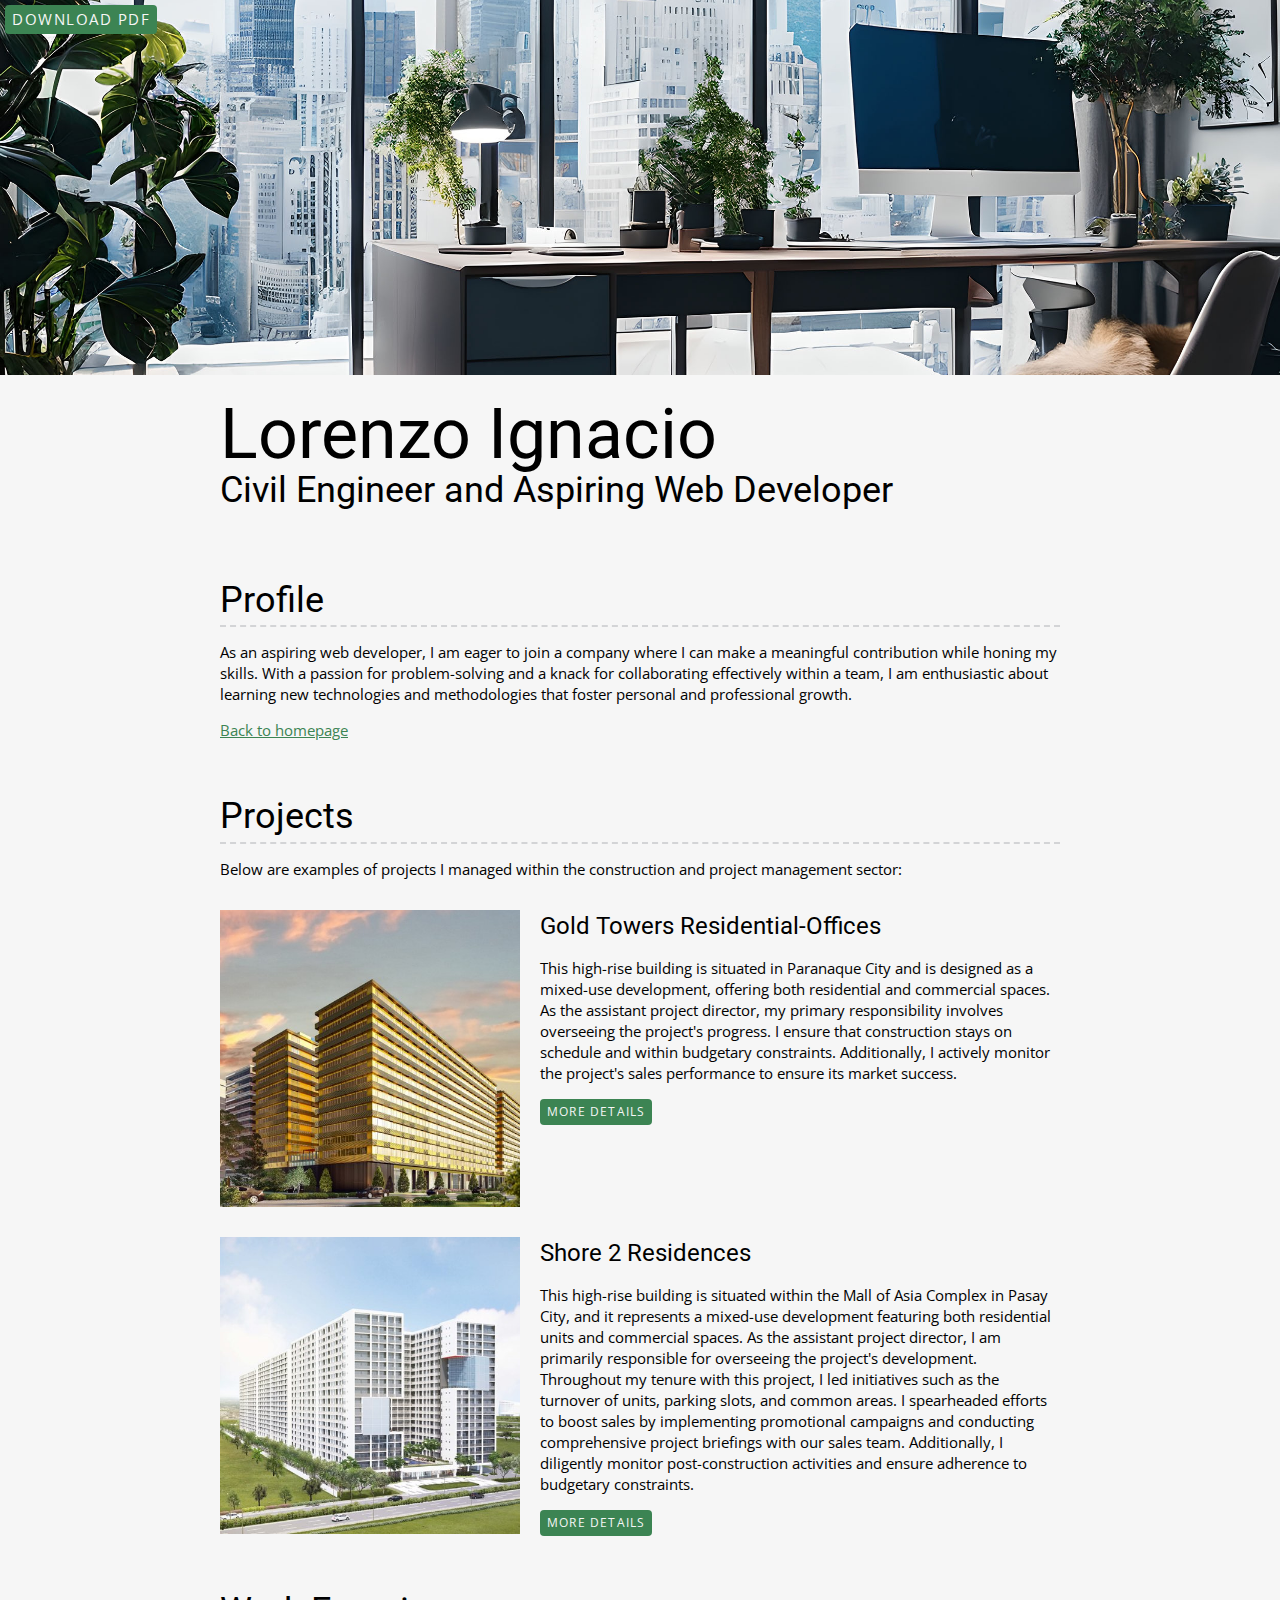
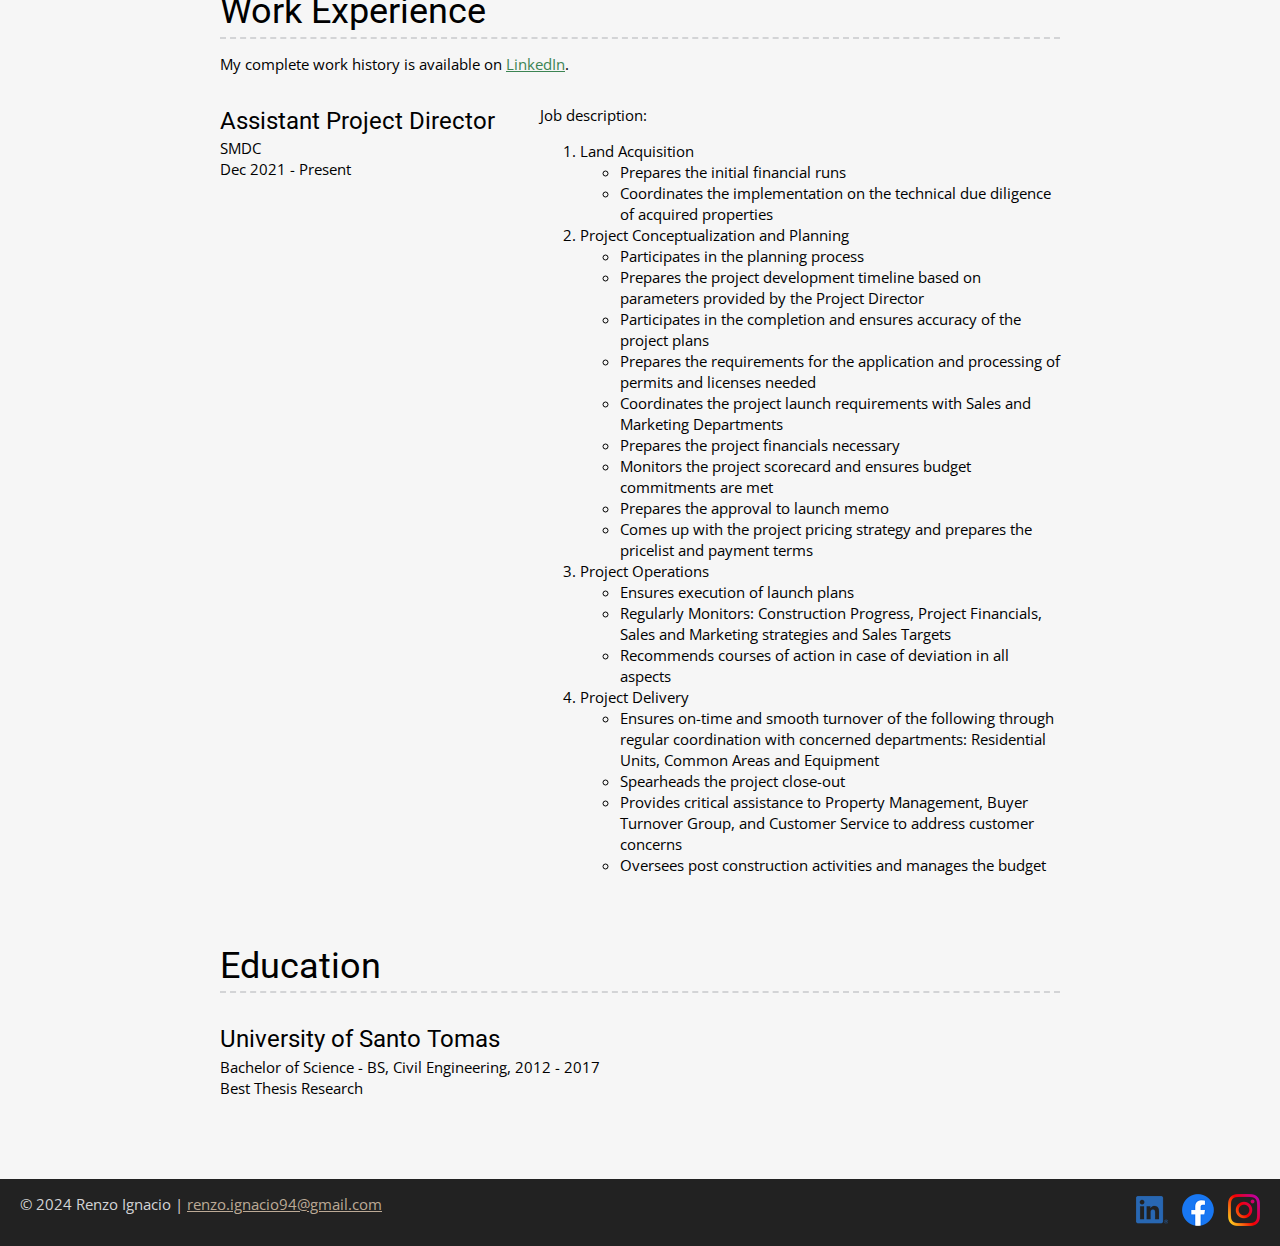
==== resume.html @ 6c22a602 "first commit" ====
<!DOCTYPE html>
<html lang="en">
  <head>
    <meta charset="UTF-8">
    <meta name="viewport" content="width=device-width, initial-scale=1">
    <title>Resume | Lorenzo Ignacio | Civil Engineer | Aspiring Web Developer</title>
    <link rel="preconnect" href="https://fonts.googleapis.com">
    <link rel="preconnect" href="https://fonts.gstatic.com" crossorigin>
    <link href="https://fonts.googleapis.com/css2?family=Open+Sans&family=Roboto&display=swap" rel="stylesheet">
    <link rel="stylesheet" href="css/styles.css">
  </head>
  <body class="resume">
    <a class="btn download-link" href="rignacio-resume.pdf">Download PDF</a>
    <header>
      <div class="content-wrapper">
        <h1>Lorenzo Ignacio</h1>
        <h2>Civil Engineer and Aspiring Web Developer</h2>
      </div>
    </header>
    <main class="content-wrapper">
      <section class="resume-section">
        <h2>Profile</h2>
        <p>As an aspiring web developer, I am eager to join a company where I can make a meaningful contribution while honing my skills. With a passion for problem-solving and a knack for collaborating effectively within a team, I am enthusiastic about learning new technologies and methodologies that foster personal and professional growth.</p>
        <a href="index.html">Back to homepage</a>
      </section>
      <section class="resume-section">
        <h2>Projects</h2>
        <p>Below are examples of projects I managed within the construction and project management sector:</p>
        <div class="project-wrapper">
          <section class="project-item">
            <img src="images/project-gold-500px.jpg" srcset="images/project-gold-1000px.jpg 2x" alt="Gold Towers Residential-Offices">
            <h3>Gold Towers Residential-Offices</h3>
            <p>This high-rise building is situated in Paranaque City and is designed as a mixed-use development, offering both residential and commercial spaces. As the assistant project director, my primary responsibility involves overseeing the project's progress. I ensure that construction stays on schedule and within budgetary constraints. Additionally, I actively monitor the project's sales performance to ensure its market success.</p>
            <a class="btn" href="https://smdc.com/properties/gold-towers-residential-offices/" target="_blank">More Details</a>
          </section>
          <section class="project-item">
            <img src="images/project-shore-500px.jpg" srcset="images/project-shore-1000px.jpg 2x" alt="Shore 2 Residences">
            <h3>Shore 2 Residences</h3>
            <p>This high-rise building is situated within the Mall of Asia Complex in Pasay City, and it represents a mixed-use development featuring both residential units and commercial spaces. As the assistant project director, I am primarily responsible for overseeing the project's development. Throughout my tenure with this project, I led initiatives such as the turnover of units, parking slots, and common areas. I spearheaded efforts to boost sales by implementing promotional campaigns and conducting comprehensive project briefings with our sales team. Additionally, I diligently monitor post-construction activities and ensure adherence to budgetary constraints.</p>
            <a class="btn" href="https://smdc.com/properties/shore-2-residences/" target="_blank">More Details</a>
          </section>
        </div>
      </section>
      <section class="resume-section">
        <h2>Work Experience</h2>
        <p>My complete work history is available on <a href="https://www.linkedin.com/in/rene-lorenzo-ignacio-a51423181" target="_blank">LinkedIn</a>.</p>
        <section class="work-item">
            <div class="work-details">
              <h3>Assistant Project Director</h3>
              <p>SMDC</p>
              <p>Dec 2021 - Present</p>
            </div>
            <div class="work-summary">
              <p>Job description:</p>
              <ol>
                <li>Land Acquisition</li>
              <ul>
                <li>Prepares the initial financial runs</li>
                <li>Coordinates the implementation on the technical due diligence of acquired properties</li>
              </ul>
              <li>Project Conceptualization and Planning</li>
              <ul>
                <li>Participates in the planning process</li>
                <li>Prepares the project development timeline based on parameters provided by the Project Director</li>
                <li>Participates in the completion and ensures accuracy of the project plans</li>
                <li>Prepares the requirements for the application and processing of permits and licenses needed</li>
                <li>Coordinates the project launch requirements with Sales and Marketing Departments</li>
                <li>Prepares the project financials necessary</li>
                <li>Monitors the project scorecard and ensures budget commitments are met</li>
                <li>Prepares the approval to launch memo</li>
                <li>Comes up with the project pricing strategy and prepares the pricelist and payment terms</li>
              </ul>
              <li>Project Operations</li>
              <ul>
                <li>Ensures execution of launch plans</li>
                <li>Regularly Monitors: Construction Progress, Project Financials, Sales and Marketing strategies and Sales Targets</li>
                <li>Recommends courses of action in case of deviation in all aspects</li>
              </ul>
              <li>Project Delivery</li>
              <ul>
                <li>Ensures on-time and smooth turnover of the following through regular coordination with concerned departments: Residential Units, Common Areas and Equipment</li>
                <li>Spearheads the project close-out</li>
                <li>Provides critical assistance to Property Management, Buyer Turnover Group, and Customer Service to address customer concerns</li>
                <li>Oversees post construction activities and manages the budget</li>
              </ul>
              </ol>
          </div>
        </section>
      </section>
      <section class="resume-section">
        <h2>Education</h2>
        <section class="education-item">
          <h3>University of Santo Tomas</h3>
          <p>Bachelor of Science - BS, Civil Engineering, 2012 - 2017</p>
          <p>Best Thesis Research</p>
        </section>
      </section>
    </main>
    <footer>
      <p>© 2024 Renzo Ignacio | <a href="mailto:renzo.ignacio94@gmail.com">renzo.ignacio94@gmail.com</a></p>
      <ul class="socials">
        <li>
          <a href="https://www.linkedin.com/in/rene-lorenzo-ignacio-a51423181" target="_blank"><img src="images/icon-logo-linkedin.png" alt="My LinkedIn Profile"></a>
        </li>
        <li>
          <a href="https://www.facebook.com/enzooofresh?mibextid=ZbWKwL" target="_blank"><img src="images/icon-logo-facebook.png" alt="My Facebook Profile"></a>
        </li>
        <li>
          <a href="https://www.instagram.com/lorenzo.ignacio_?igsh=bWI5bmd0YTQxZGk0" target="_blank"><img src="images/icon-logo-instagram.png" alt="My Instagram Profile"></a>
        </li>
      </ul>
    </footer>
  </body>
</html>
---- css/styles.css ----
/*
COLOR PALETTE

Dark green    #3c8453
Sandy beige   #bcaa96
Dark gray     #222222
Light gray    #d3d4d6
Off-white     #f6f6f6
*/

/* GLOBAL STYLES 
-------------------------------------*/
/* 
  https://www.paulirish.com/2012/box-sizing-border-box-ftw/
*/
html {
    box-sizing: border-box;
    font-size: 62.5%; /* set default to 10px */
  }
  *, *:before, *:after {
    box-sizing: inherit;
  }

html, body {
    height: 100%;
}
body {
    background: #f6f6f6;
    margin: 0;
    font-family: "Open Sans", sans-serif;
    font-size: 1.5rem;
    line-height: 1.4;
}
h1, h2, h3 {
    font-family: "Roboto", sans-serif;
    font-weight: 400;
    margin: 0;
}
h1 {
    font-size: 7rem;
    line-height: 0.85;
}
h2 {
    font-size: 3.6rem;
}
h3 {
    font-size: 2.4rem;
}

/* links */
a {
    color: #3c8453;
}
a:hover {
    color: #bcaa96;
    text-decoration: none;
}
footer a {
    color: #bcaa96;
}
footer a:hover {
    color: #3c8453;
}
.btn {
    background: #3c8453;
    color: #f6f6f6;
    text-decoration: none;
    text-transform: uppercase;
    font-size: 1.2rem;
    display: inline-block;
    padding: 7px;
    letter-spacing: 0.1em;
    line-height: 1;
    border-radius: 4px;
}

.content-wrapper {
    margin: 0 auto;
    padding: 30px;
    max-width: 900px;
}


/* HOME
-------------------------------------*/
.home {
    background:url(../images/bg-home-office-city.jpg) no-repeat;
    background-size: cover;
    display: flex;
    flex-direction: column;
}
.home .content-wrapper {
    
    flex: 1 0 auto;
}
.content-bg {
    background: rgb(255 255 255 / 0.9);
    padding: 30px;
}
@media screen and (max-width:650px) {
    .home .content-wrapper {
        padding: 10px;
    }
    .content-bg {
        padding: 20px;
    }
}


/* RESUME
-------------------------------------*/
.resume header::before {
    background: url(../images/bg-home-office-city.jpg) center;
    background-size: cover;
    content: "";
    display: block;
    height: 375px;
}
.resume-section {
    margin-bottom: 50px;
}
.resume-section h2 {
    border-bottom: 2px dashed #d3d4d6;
}
.download-link {
    position: fixed;
    top: 5px;
    left: 5px;
    font-size: 1.5rem;
}
@media screen and (max-width: 1200px) {
    .download-link {
        position: absolute;
    }
}
@media screen and (max-width: 500px) {
    .resume header::before {
        height: 200px;
    }
    h1 {
        font-size: 5rem;
    }
    h2 {
        font-size: 2.6rem;
    }
}

/* Projects
-------------------------------------*/
.project-item {
    margin: 30px 0;
}
.project-item img {
    width: 300px;
}
@media screen and (min-width:860px) {
    .project-item {
        display: flow-root;
    }
    .project-item img {
        float: left;
        margin-right: 20px;
    }
}
@media screen and (min-width:650px) and (max-width:859px) {
    .project-wrapper {
        display: grid;
        grid-template-columns: repeat(2, 1fr);
        column-gap: 20px;
    }
    .project-item img {
        width: 100%;
    }
}
@media screen and (max-width:500px) {
    .project-item img {
        width: 100%;
        margin-bottom: 10px;
    }
}

/* Work Experience
-------------------------------------*/
.work-item {
    margin: 30px 0;
}
.work-details p {
    margin: 0;
}

@media screen and (min-width:860px) {
    .work-item {
        display: grid;
        grid-template-columns: 300px 1fr;
        column-gap: 20px;
    }
    .work-summary p:first-child {
        margin-top: 0;
    }
}

/* Education
-------------------------------------*/
.education-item {
    margin: 30px 0;
}
.education-item p {
    margin: 0;
}

/* FOOTER
-------------------------------------*/
footer {
    background: #222;
    color: #d3d4d6;
}
.socials {
    list-style-type: none;
    padding: 0;
}
.socials li {
    display: inline-block;
    margin-left: 10px;
}
.socials img {
    width: 32px;
}
.socials img:hover {
    opacity: 0.5;
}

@media screen and (min-width: 860px) {
    footer {
        display: flex;
        justify-content: space-between;
        padding: 0 20px;
    }
}
@media screen and (max-width: 859px) {
    footer {
        text-align: center;
        padding: 10px;
    }
}
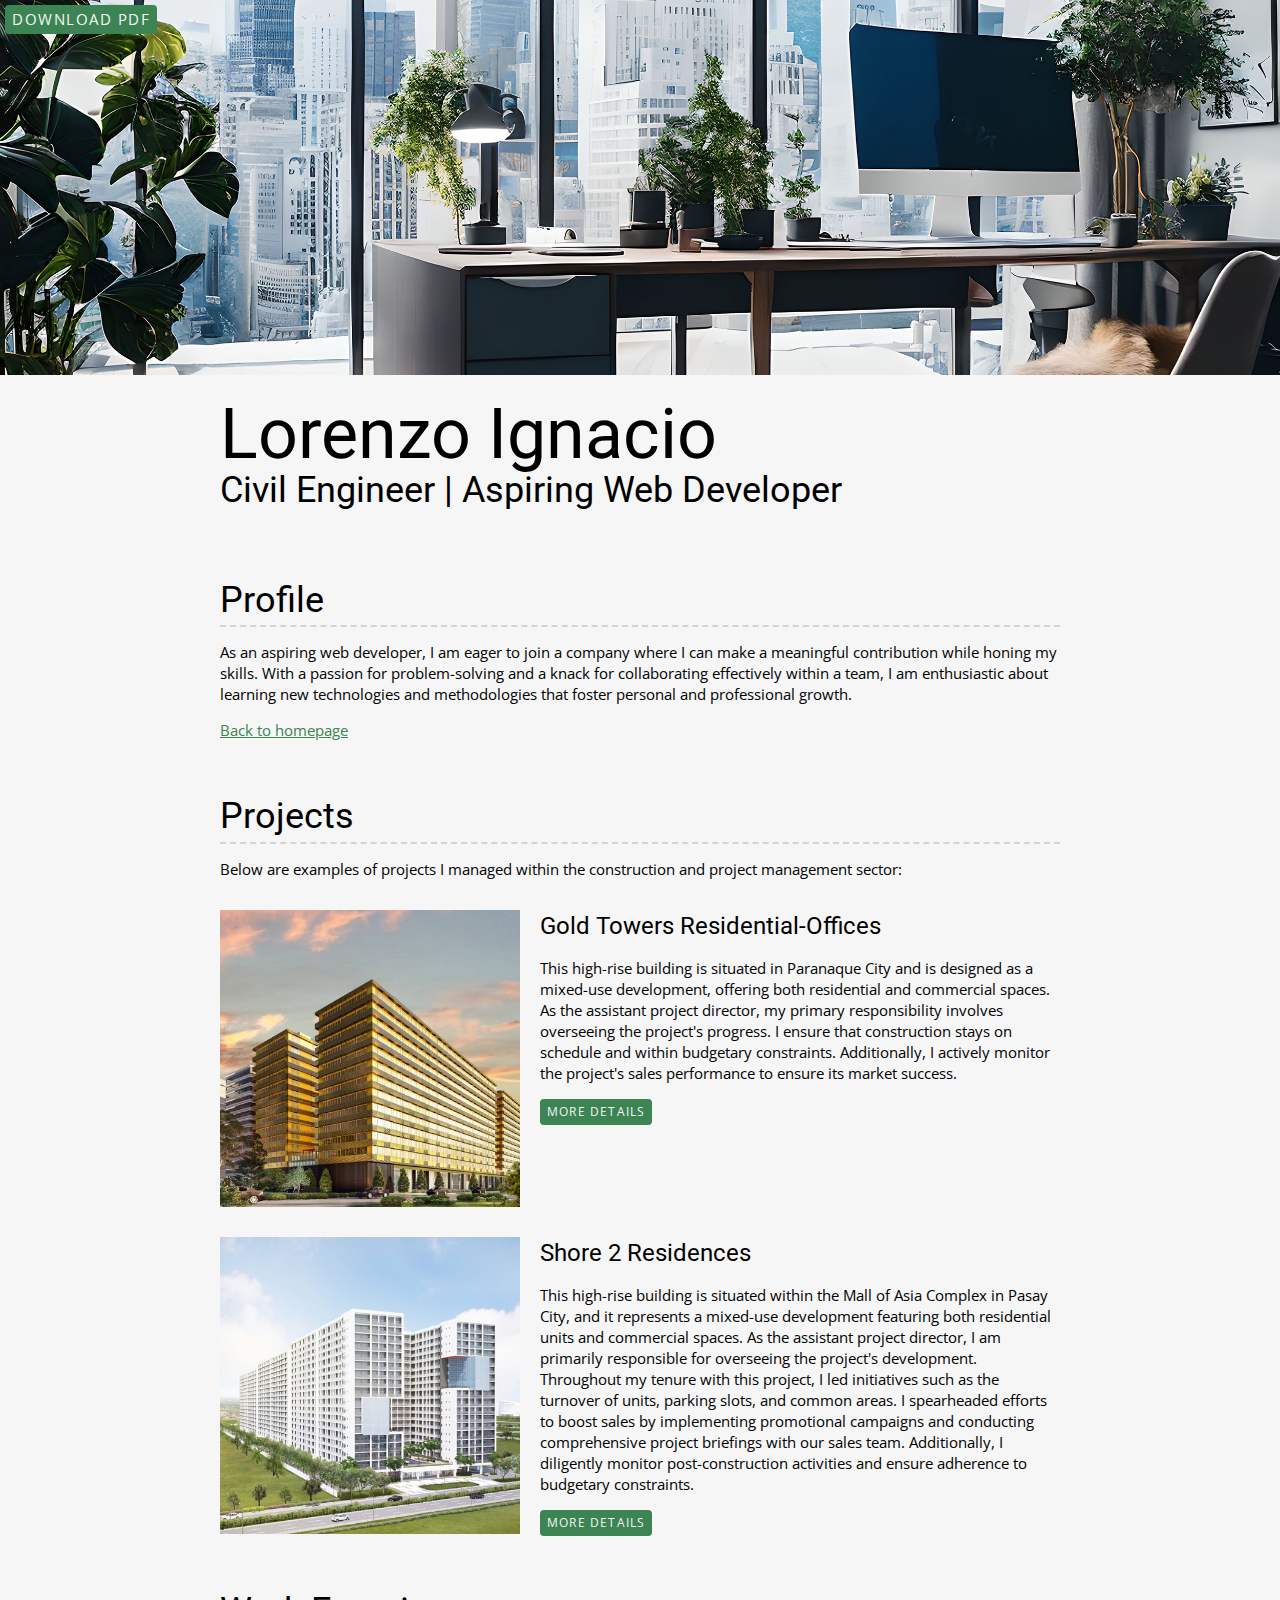
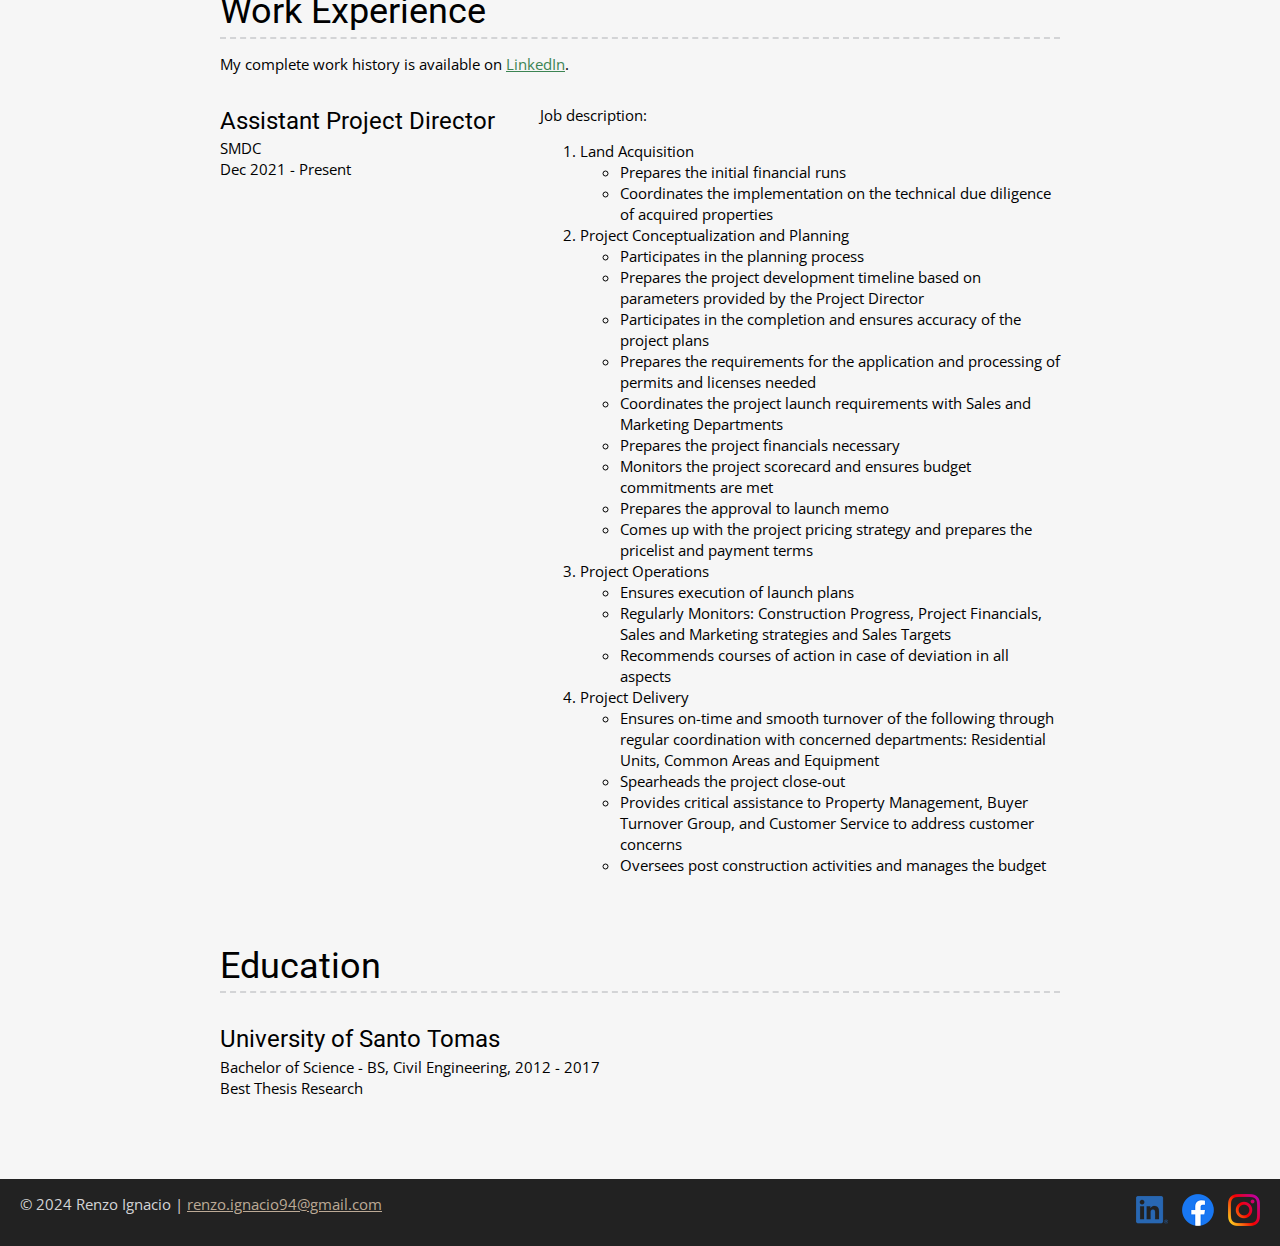
==== commit 5818a35d: "initial commit" ====
--- a/resume.html
+++ b/resume.html
@@ -14,7 +14,7 @@
     <header>
       <div class="content-wrapper">
         <h1>Lorenzo Ignacio</h1>
-        <h2>Civil Engineer and Aspiring Web Developer</h2>
+        <h2>Civil Engineer | Aspiring Web Developer</h2>
       </div>
     </header>
     <main class="content-wrapper">
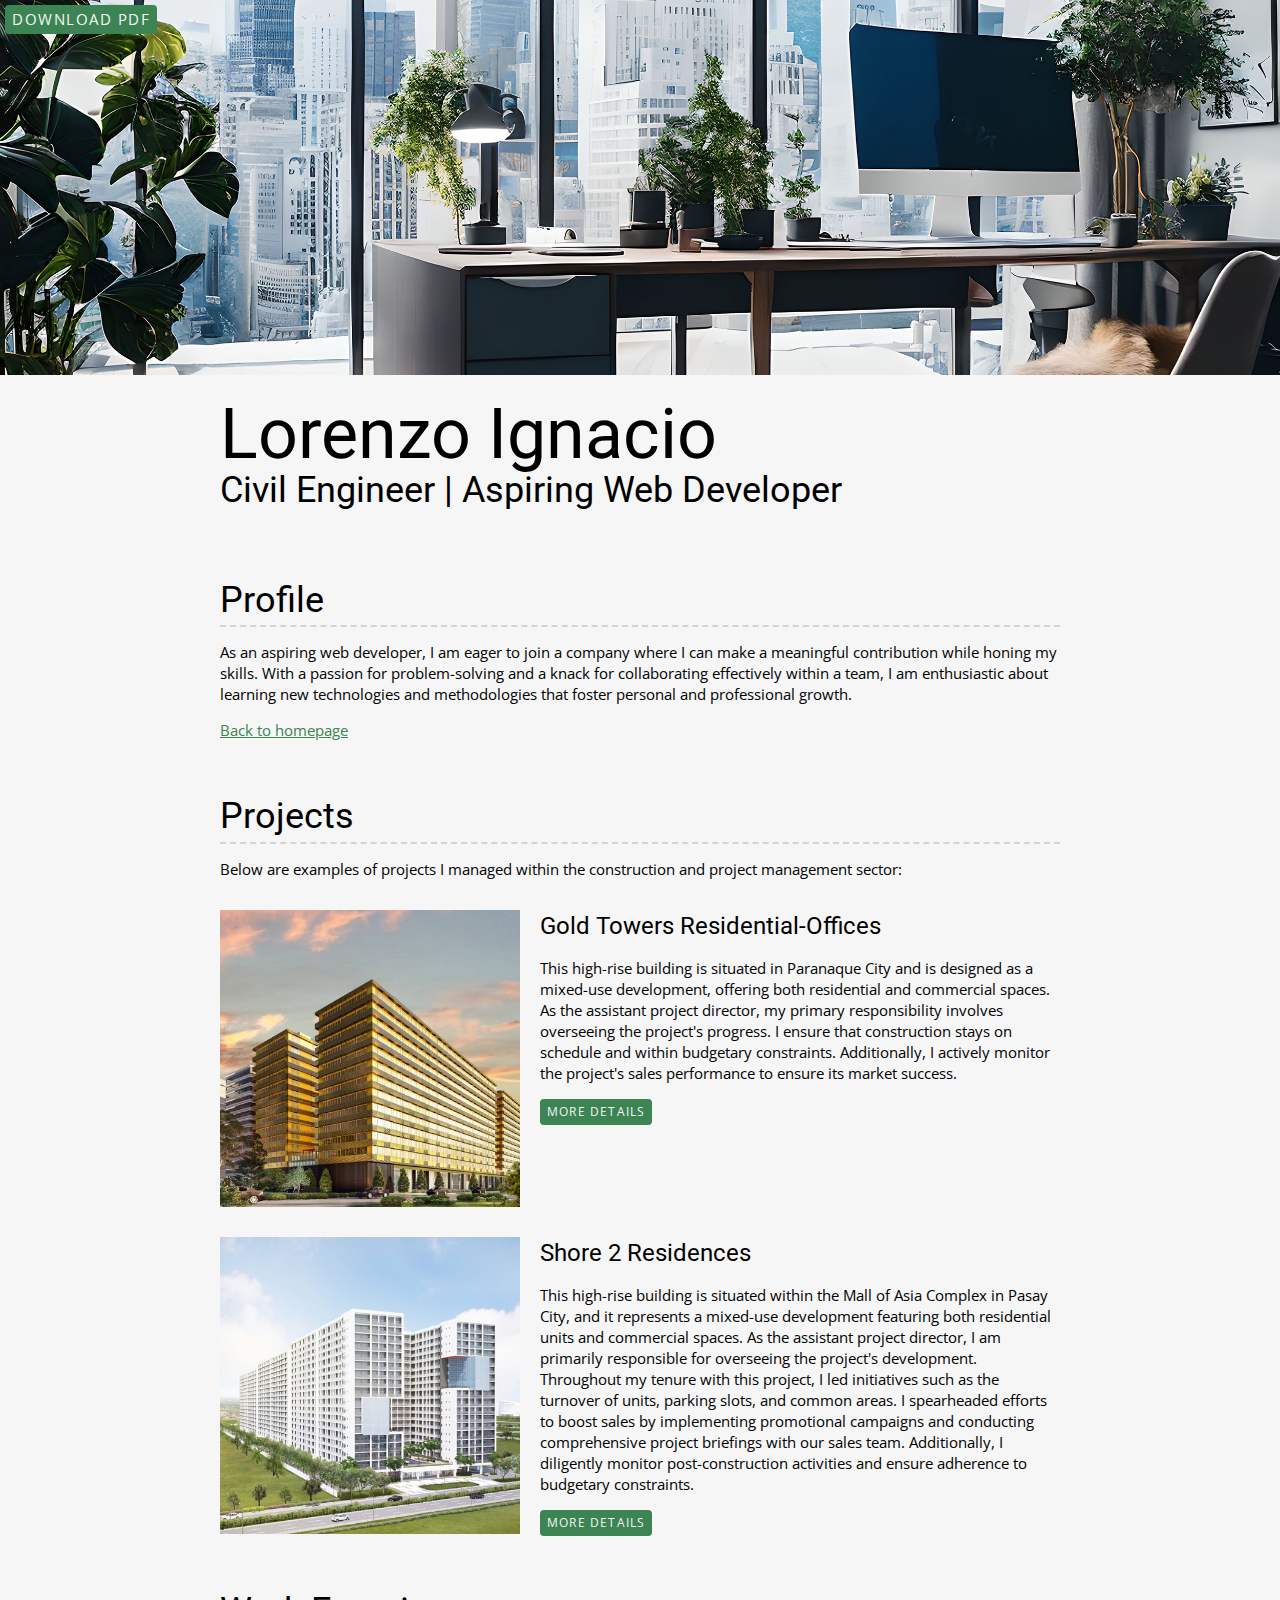
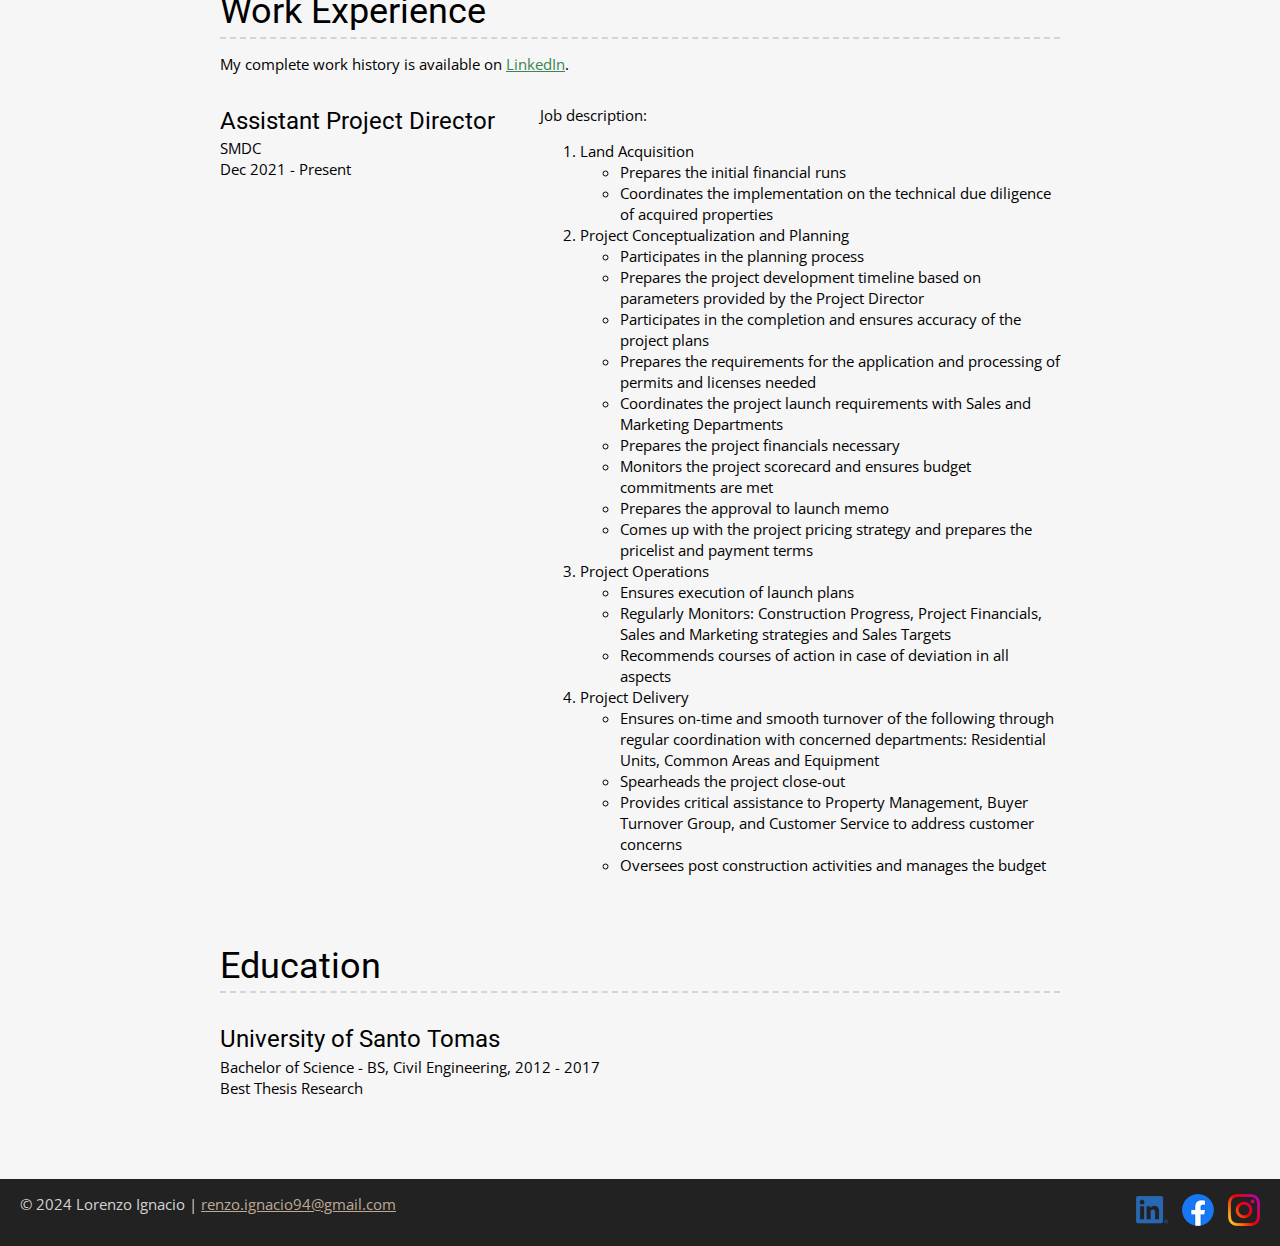
==== commit e2477263: "changes in HTML" ====
--- a/resume.html
+++ b/resume.html
@@ -97,7 +97,7 @@
       </section>
     </main>
     <footer>
-      <p>© 2024 Renzo Ignacio | <a href="mailto:renzo.ignacio94@gmail.com">renzo.ignacio94@gmail.com</a></p>
+      <p>© 2024 Lorenzo Ignacio | <a href="mailto:renzo.ignacio94@gmail.com">renzo.ignacio94@gmail.com</a></p>
       <ul class="socials">
         <li>
           <a href="https://www.linkedin.com/in/rene-lorenzo-ignacio-a51423181" target="_blank"><img src="images/icon-logo-linkedin.png" alt="My LinkedIn Profile"></a>
